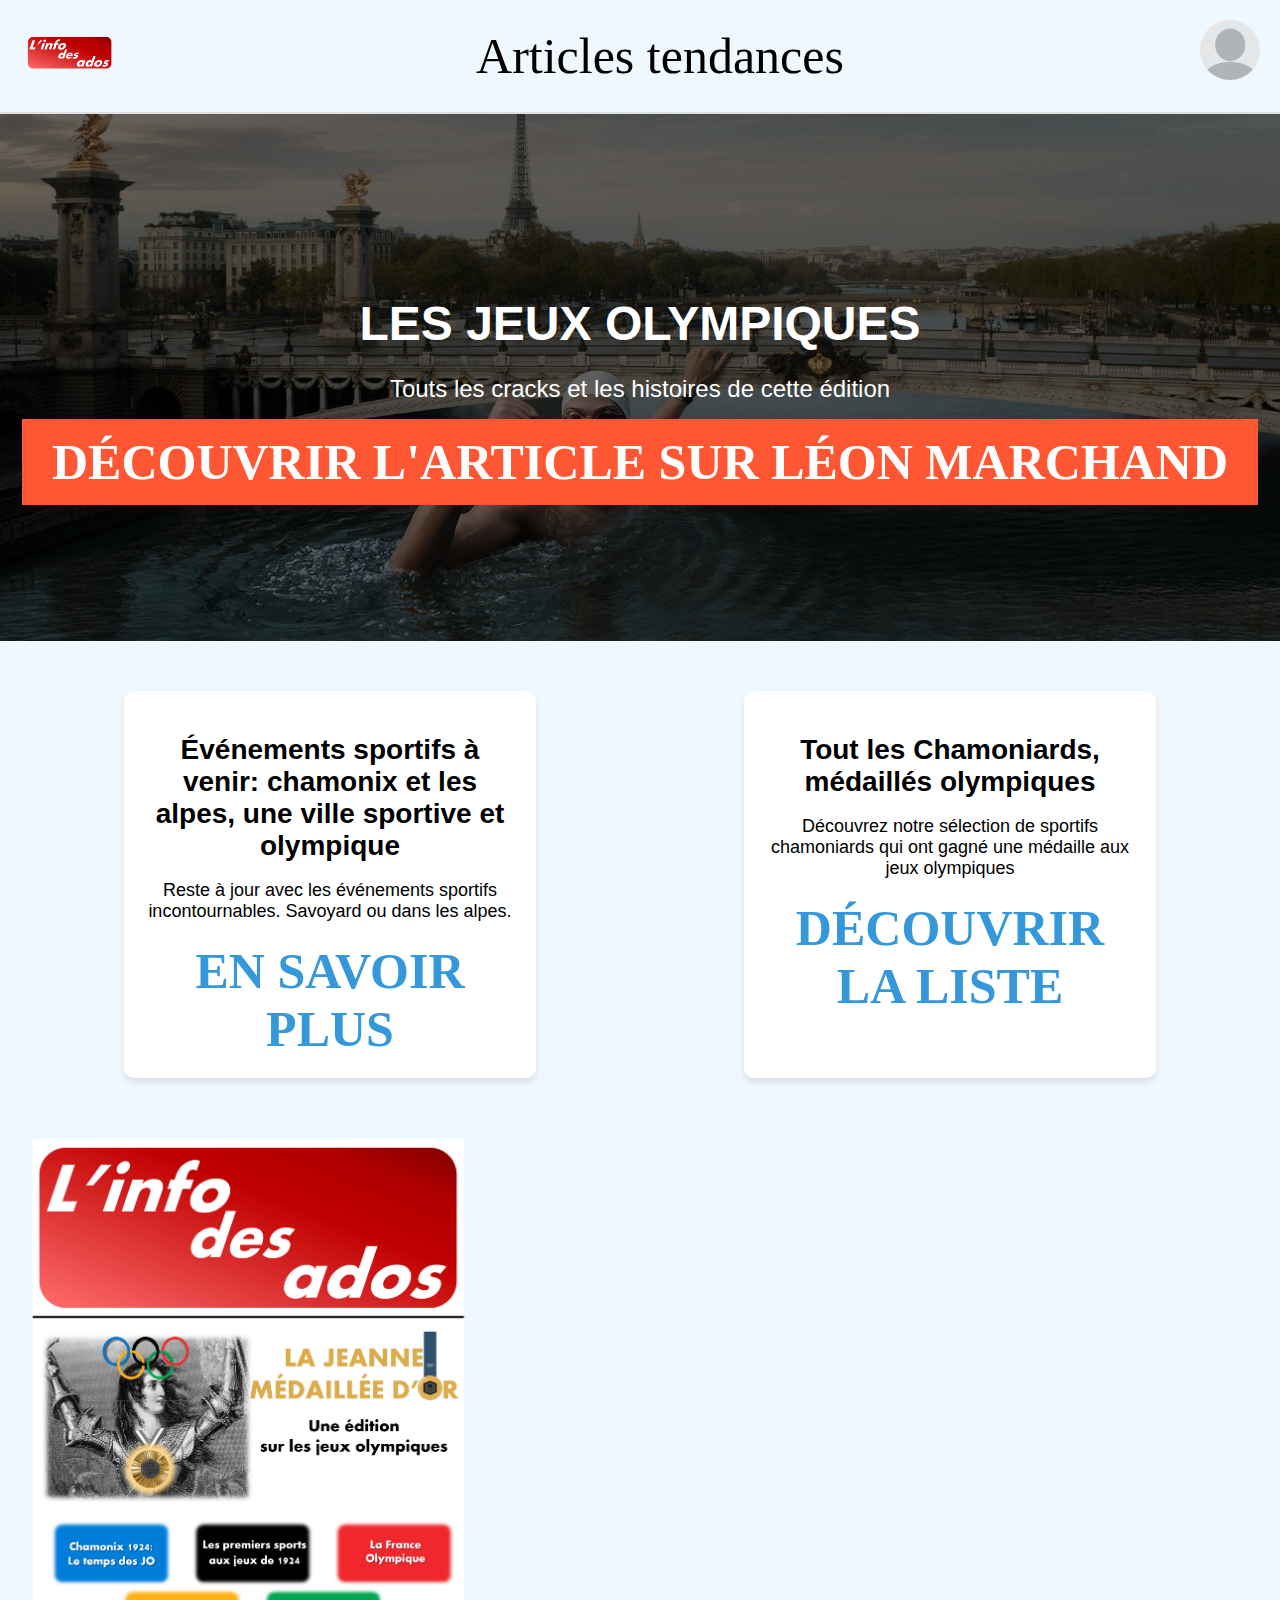
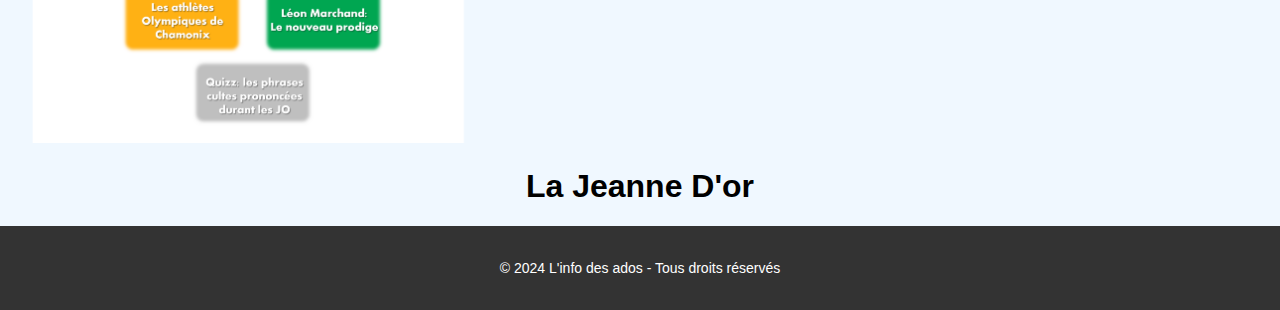
==== site Journal/index.html @ ea412e69 "Add files via upload" ====
<!DOCTYPE html>
<html lang="en">
<head>
    <meta charset="UTF-8">
    <meta name="viewport" content="width=device-width, initial-scale=1.0">
    <link rel="stylesheet" href="styles.css">
    <link rel="icon" href="">
    <title>L'info des ados | Journal scolaire</title>
    <header>
        <img src="logo.png" class="logo" alt="Logo du journal">
        <div class="link">
            <a href="">Articles tendances</a>
        </div>
        <a href="S'inscrire.html">
            <img src="profil.jpg" class="log" alt="Icône de profil">
        </a>
    </header>
</head>
<body>
    <section class="hero-section">
        <div class="hero-content">
            <h1>Les Jeux Olympiques</h1>
            <p>Touts les cracks et les histoires de cette édition</p>
            <a href="article_leon.html" class="btn">Découvrir l'article sur Léon Marchand</a>
        </div>
    </section>

    <section class="articles">
        <div class="article">
            <h2>Événements sportifs à venir: chamonix et les alpes, une ville sportive et olympique</h2>
            <p>Reste à jour avec les événements sportifs incontournables. Savoyard ou dans les alpes.</p>
            <a href="#" class="read-more">En savoir plus</a>
        </div>

        <div class="article">
            <h2>Tout les Chamoniards, médaillés olympiques </h2>
            <p>Découvrez notre sélection de sportifs chamoniards qui ont gagné une médaille aux jeux olympiques</p>
            <a href="#" class="read-more">Découvrir la liste</a>
        </div>
    </section>
     <section>
        <img src="pdgjournalfinale.png" class="jeanne">
         <h1>La Jeanne D'or</h1>
     </section>
    <footer>
        <p>&copy; 2024 L'info des ados - Tous droits réservés</p>
    </footer>

    <script src="scripts.js"></script>
</body>
</html>
---- site Journal/styles.css ----
body {
  background-color: aliceblue;
  font-family: Arial, sans-serif;
  margin: 0;
  padding: 0;
}

header {
  text-align: center;
  padding: 20px;
  background-image: url('https://img.freepik.com/photos-premium/fond-sport-jeux-olympiques-espace-copie-pour-texte_916191-34976.jpg');
  background-size: cover;
  display: flex;
  justify-content: space-between;
  align-items: center;
  border-bottom: 2px solid #e0e0e0;
}

.logo {
  width: 100px;
}

.log {
  width: 60px;
  height: 60px;
  border-radius: 50%;
}

a {
  color: black;
  text-decoration: none;
  font-size: 50px;
  font-family: fantasy;
}

.hero-section {
  background-image: url('leon.jpg');
  background-size: cover;
  background-position: center;
  color: white;
  text-align: center;
  padding: 150px 20px;
  position: relative;
}

.hero-section::after {
  content: '';
  position: absolute;
  top: 0;
  left: 0;
  width: 100%;
  height: 100%;
  background-color: rgba(0, 0, 0, 0.6);
}

.hero-content {
  position: relative;
  z-index: 2;
}

.hero-content h1 {
  font-size: 48px;
  margin-bottom: 20px;
  text-transform: uppercase;
}

.hero-content p {
  font-size: 24px;
  margin-bottom: 30px;
}

.btn {
  background-color: #ff5733;
  color: white;
  padding: 15px 30px;
  border: none;
  text-transform: uppercase;
  font-weight: bold;
  cursor: pointer;
  transition: background-color 0.3s ease;
}

.btn:hover {
  background-color: #e74c3c;
}

.articles {
  display: flex;
  justify-content: space-around;
  padding: 50px 20px;
}

.article {
  width: 30%;
  background-color: white;
  border-radius: 10px;
  box-shadow: 0px 4px 6px rgba(0, 0, 0, 0.1);
  padding: 20px;
  text-align: center;
  transition: transform 0.3s ease;
}

.article:hover {
  transform: translateY(-10px);
}

.article h2 {
  font-size: 28px;
  margin-bottom: 10px;
}

.article p {
  font-size: 18px;
  margin-bottom: 20px;
}

.read-more {
  color: #3498db;
  text-transform: uppercase;
  font-weight: bold;
  cursor: pointer;
}

.read-more:hover {
  color: #2980b9;
}
 
 .jeanne {
  width: 500px;
 }

 h1 {
  text-align: center;
 }
footer {
  background-color: #333;
  color: white;
  text-align: center;
  padding: 20px;
  font-size: 14px;
}
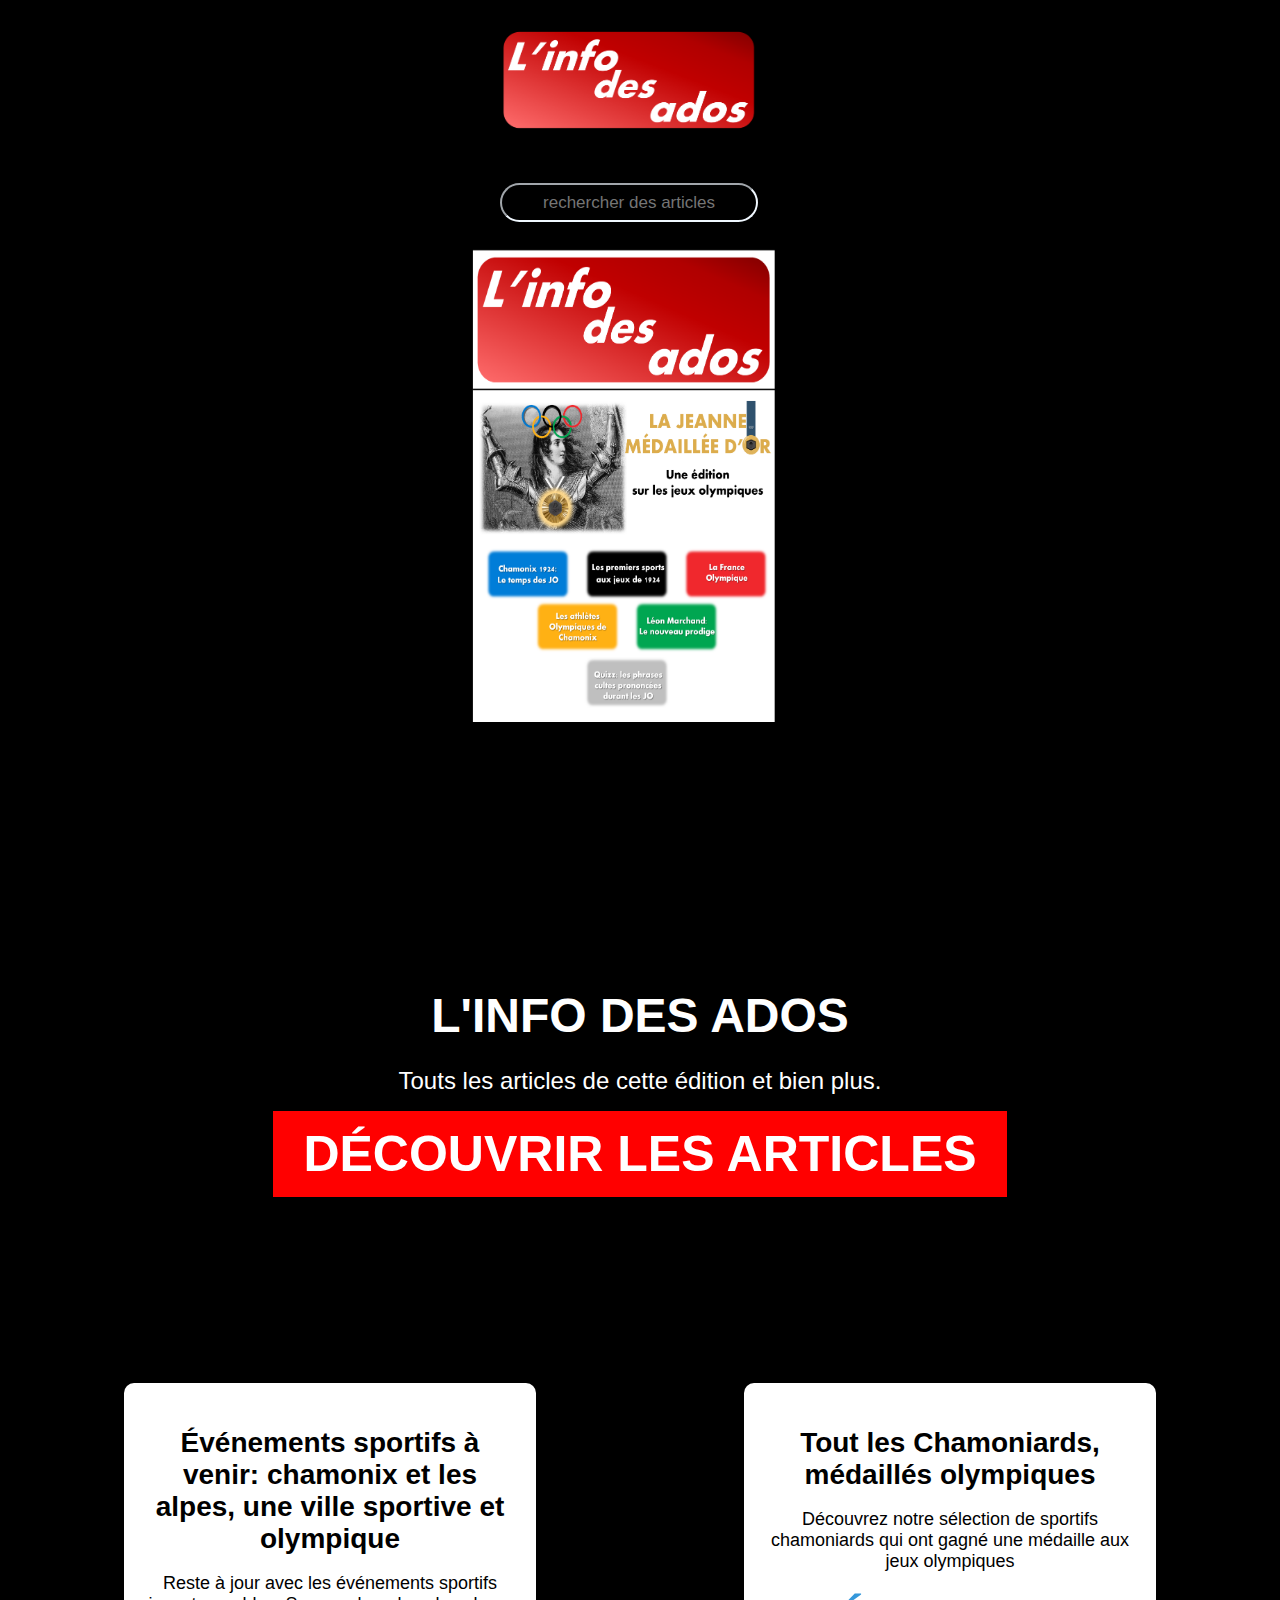
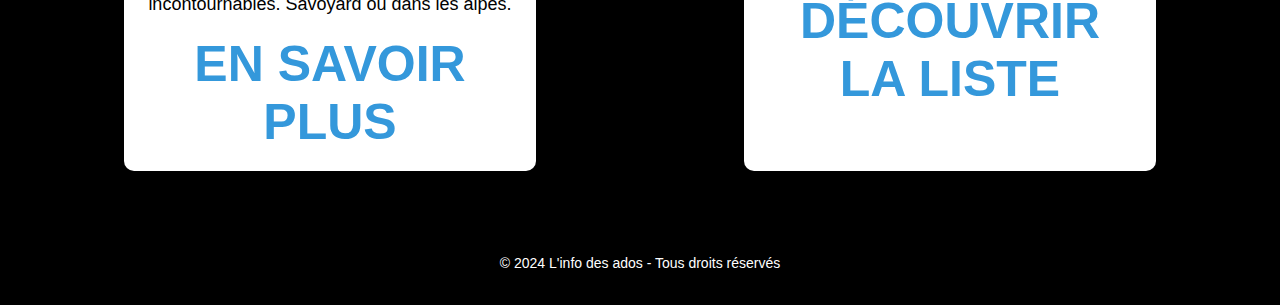
==== commit ccaaa00a: "Add files via upload" ====
--- a/site Journal/index.html
+++ b/site Journal/index.html
@@ -12,19 +12,30 @@
             <a href="">Articles tendances</a>
         </div>
         <a href="S'inscrire.html">
-            <img src="profil.jpg" class="log" alt="Icône de profil">
+            <img src="https://t4.ftcdn.net/jpg/02/29/75/83/360_F_229758328_7x8jwCwjtBMmC6rgFzLFhZoEpLobB6L8.jpg" class="log" alt="Icône de profil">
         </a>
     </header>
+    <section class="search">
+        <a href="rechercher.html">
+      <input placeholder="rechercher des articles" class="search-input">
+    </a>
+    </section>
 </head>
 <body>
-    <section class="hero-section">
+    <section>
+        <img src="pdgjournalfinale.png" class="jeanne">
+         <h1>La Jeanne D'or</h1>
+     </section>
+ 
+
+  
+     <section class="hero-section">
         <div class="hero-content">
-            <h1>Les Jeux Olympiques</h1>
-            <p>Touts les cracks et les histoires de cette édition</p>
-            <a href="article_leon.html" class="btn">Découvrir l'article sur Léon Marchand</a>
+            <h1>L'info des ados</h1>
+            <p>Touts les articles de cette édition et bien plus.</p>
+            <a href="articles.html" class="btn">Découvrir les articles</a>
         </div>
     </section>
-
     <section class="articles">
         <div class="article">
             <h2>Événements sportifs à venir: chamonix et les alpes, une ville sportive et olympique</h2>
@@ -38,10 +49,6 @@
             <a href="#" class="read-more">Découvrir la liste</a>
         </div>
     </section>
-     <section>
-        <img src="pdgjournalfinale.png" class="jeanne">
-         <h1>La Jeanne D'or</h1>
-     </section>
     <footer>
         <p>&copy; 2024 L'info des ados - Tous droits réservés</p>
     </footer>
--- a/site Journal/styles.css
+++ b/site Journal/styles.css
@@ -1,5 +1,5 @@
 body {
-  background-color: aliceblue;
+  background-color: rgb(0, 0, 0);
   font-family: Arial, sans-serif;
   margin: 0;
   padding: 0;
@@ -8,16 +8,18 @@
 header {
   text-align: center;
   padding: 20px;
-  background-image: url('https://img.freepik.com/photos-premium/fond-sport-jeux-olympiques-espace-copie-pour-texte_916191-34976.jpg');
+  background-color: #000000;
   background-size: cover;
   display: flex;
   justify-content: space-between;
   align-items: center;
-  border-bottom: 2px solid #e0e0e0;
+  border-bottom: 2px solid #000000;
 }
 
 .logo {
-  width: 100px;
+  width: 300px;
+  position: relative;
+  right: -460px;
 }
 
 .log {
@@ -27,14 +29,14 @@
 }
 
 a {
-  color: black;
+  color: rgb(0, 0, 0);
   text-decoration: none;
   font-size: 50px;
-  font-family: fantasy;
+  font-family: Arial, Helvetica, sans-serif;
 }
 
 .hero-section {
-  background-image: url('leon.jpg');
+  background-image: url('https://lh5.googleusercontent.com/proxy/aprdXdxgLIfEKVhb9dJ-meArzBWiCLmPZmwZYzKmlYqBWeDs4U9QZ3CDCPlmheRWHWdA5FOJFUSRs33awDMQ5rijodT_');
   background-size: cover;
   background-position: center;
   color: white;
@@ -70,7 +72,7 @@
 }
 
 .btn {
-  background-color: #ff5733;
+  background-color: #ff0000;
   color: white;
   padding: 15px 30px;
   border: none;
@@ -79,7 +81,23 @@
   cursor: pointer;
   transition: background-color 0.3s ease;
 }
+   .search {
+    background-color: #000000;
+    align-items: center;
+   }
 
+   .search-input {
+    position: relative;
+    right: -500px;
+    border-radius: 20px;
+    border-color: aliceblue;
+    background-color: #000000;
+    top: -20px;
+    width: 250px;
+    height: 33px;
+    text-align: center;
+    font-size: 17px;
+   }
 .btn:hover {
   background-color: #e74c3c;
 }
@@ -126,14 +144,17 @@
 }
  
  .jeanne {
-  width: 500px;
+  position: relative;
+  right: -450px;
+  width: 350px;
+  height: 480px;
  }
 
  h1 {
   text-align: center;
  }
 footer {
-  background-color: #333;
+  background-color: #000000;
   color: white;
   text-align: center;
   padding: 20px;
